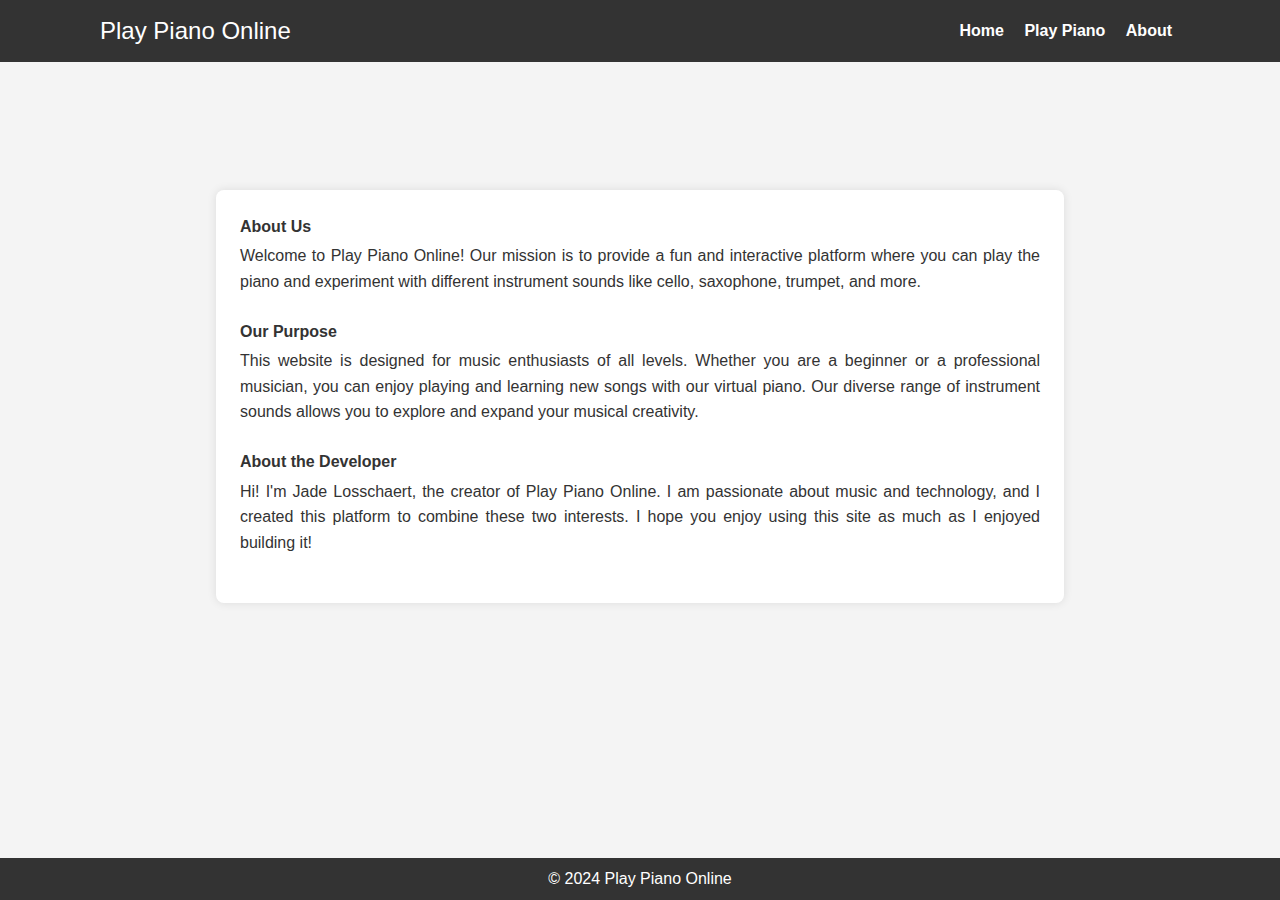
==== about.html @ cd11a7af "commit" ====
<!DOCTYPE html>
<html dir="ltr" lang="en-US">

<head>
    <meta charset="UTF-8">    
    <meta name="viewport" content="width=device-width, initial-scale=1" />
    <title>About - Play Piano Online</title>

    <link rel="stylesheet" href="css/reset.css" type="text/css" />
    <link rel="stylesheet" href="css/style.css" type="text/css" />
</head>

<body>
    <header>
        <div class="header-container">
            <div class="logo">
                <h1>Play Piano Online</h1>
            </div>
            <nav>
                <ul>
                    <li><a href="index.html">Home</a></li>
                    <li><a href="piano.html">Play Piano</a></li>
                    <li><a href="about.html">About</a></li>
                </ul>
            </nav>
        </div>
    </header>

    <main id="about">
        <section>
            <h2>About Us</h2>
            <p>Welcome to Play Piano Online! Our mission is to provide a fun and interactive platform where you can play the piano and experiment with different instrument sounds like cello, saxophone, trumpet, and more.</p>
        </section>

        <section>
            <h2>Our Purpose</h2>
            <p>This website is designed for music enthusiasts of all levels. Whether you are a beginner or a professional musician, you can enjoy playing and learning new songs with our virtual piano. Our diverse range of instrument sounds allows you to explore and expand your musical creativity.</p>
        </section>

        <section>
            <h2>About the Developer</h2>
            <p>Hi! I'm Jade Losschaert, the creator of Play Piano Online. I am passionate about music and technology, and I created this platform to combine these two interests. I hope you enjoy using this site as much as I enjoyed building it!</p>
        </section>
    </main>

    <footer>
        <p>&copy; 2024 Play Piano Online</p>
    </footer>
</body>

</html>
---- css/style.css ----
/* GENERAL */

body {
    font-family: Arial, sans-serif;
    line-height: 1.6;
    background-color: #f4f4f4;
    color: #333;
    height: 100%;
    display: flex;
    flex-direction: column;
    min-height: 100vh;
}

/* HEADER */

header {
    background: #333;
    color: #fff;
    padding: 0.75rem 0;
}

.header-container {
    display: flex;
    justify-content: space-between;
    align-items: center;
    margin: 0 5rem;
    padding: 0 20px;
}

header .logo h1 {
    font-size: 1.5em;
    margin: 0;
}

header nav ul li {
    display: inline;
    margin: 0 0.5rem;
}

header nav ul li a {
    color: #fff;
    text-decoration: none;
    font-weight: bold;
}

header nav ul li a:hover {
    text-decoration: underline;
}

/* FOOTER */

footer {
    text-align: center;
    padding: 0.5rem 0;
    background: #333;
    color: #fff;
    margin-top: auto;
}

/* HOME */

#home {
    margin: 2rem auto;
    max-width: 50rem;
    background: #fff;
    padding: 1.5rem;
    box-shadow: 0 0 10px rgba(0, 0, 0, 0.1);
    border-radius: 0.5rem;
}

#home section {
    margin-bottom: 1.5rem;
}

#home section h2 {
    color: #333;
    margin-bottom: 0.25rem;
    font-weight: bold;
}

#home section p,
#home section ul {
    margin-bottom: 0.5rem;
    text-align: justify;
}

#home section ul {
    list-style-type: disc;
    padding-left: 1.5rem;
}

#home section a {
    color: #007BFF;
    text-decoration: none;
    font-weight: bold;
}

#home section a:hover {
    text-decoration: underline;
}

.welcome-image {
    width: 100%;
    height: auto;
    border-radius: 8px;
    margin-bottom: 1.5rem;
}

/* PIANO */

#piano {
    margin: auto;
    background: #fff;
    padding: 2rem;
    box-shadow: 0 0 10px rgba(0, 0, 0, 0.1);
    border-radius: 0.5rem;
}

#loading {
    text-align: center;
    color: #777;
    margin-bottom: 2rem;
}

.container {
    text-align: center;
}

#Selector {
    margin: 0 auto;
    margin-bottom: 1rem;
}

#Selector select{
    width: 100%;
    padding: 0 0.5rem;
    background: #fff;
    border-radius: 0.25rem;
    box-shadow: rgba(0, 0, 0, 0.15) 1.95px 1.95px 2.6px;
}

#Selector select:focus {
    outline: none;
}

/* ABOUT */

#about {
    margin: auto;
    max-width: 50rem;
    background: #fff;
    padding: 1.5rem;
    box-shadow: 0 0 10px rgba(0, 0, 0, 0.1);
    border-radius: 0.5rem;
}

#about section {
    margin-bottom: 1.5rem;
}

#about section h2 {
    color: #333;
    margin-bottom: 0.25rem;
    font-weight: bold;
}

#about section p {
    margin-bottom: 0.5rem;
    text-align: justify;
}
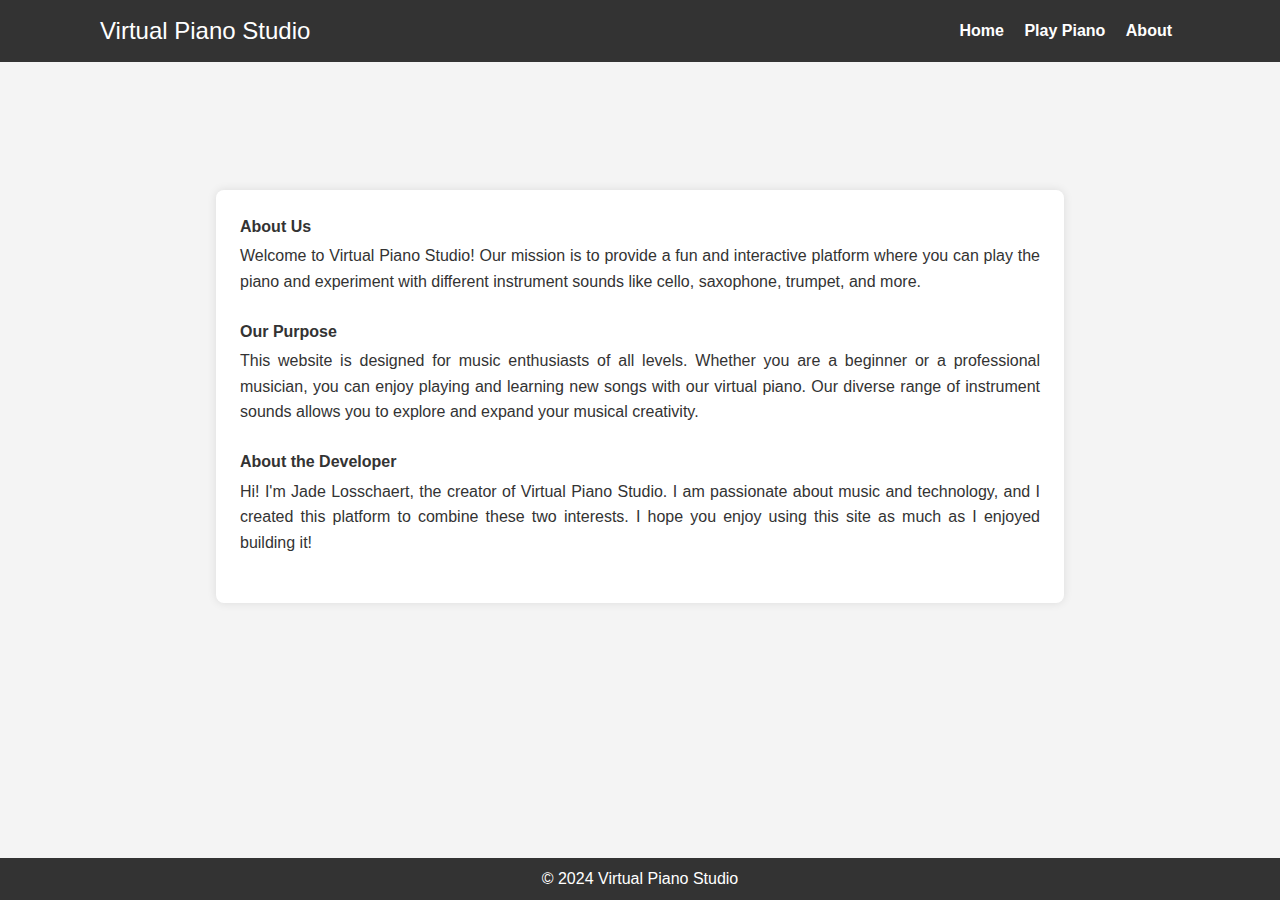
==== commit adb23feb: "commit" ====
--- a/about.html
+++ b/about.html
@@ -4,7 +4,7 @@
 <head>
     <meta charset="UTF-8">    
     <meta name="viewport" content="width=device-width, initial-scale=1" />
-    <title>About - Play Piano Online</title>
+    <title>About - Virtual Piano Studio</title>
 
     <link rel="stylesheet" href="css/reset.css" type="text/css" />
     <link rel="stylesheet" href="css/style.css" type="text/css" />
@@ -14,7 +14,7 @@
     <header>
         <div class="header-container">
             <div class="logo">
-                <h1>Play Piano Online</h1>
+                <h1>Virtual Piano Studio</h1>
             </div>
             <nav>
                 <ul>
@@ -29,7 +29,7 @@
     <main id="about">
         <section>
             <h2>About Us</h2>
-            <p>Welcome to Play Piano Online! Our mission is to provide a fun and interactive platform where you can play the piano and experiment with different instrument sounds like cello, saxophone, trumpet, and more.</p>
+            <p>Welcome to Virtual Piano Studio! Our mission is to provide a fun and interactive platform where you can play the piano and experiment with different instrument sounds like cello, saxophone, trumpet, and more.</p>
         </section>
 
         <section>
@@ -39,12 +39,12 @@
 
         <section>
             <h2>About the Developer</h2>
-            <p>Hi! I'm Jade Losschaert, the creator of Play Piano Online. I am passionate about music and technology, and I created this platform to combine these two interests. I hope you enjoy using this site as much as I enjoyed building it!</p>
+            <p>Hi! I'm Jade Losschaert, the creator of Virtual Piano Studio. I am passionate about music and technology, and I created this platform to combine these two interests. I hope you enjoy using this site as much as I enjoyed building it!</p>
         </section>
     </main>
 
     <footer>
-        <p>&copy; 2024 Play Piano Online</p>
+        <p>&copy; 2024 Virtual Piano Studio</p>
     </footer>
 </body>
 
